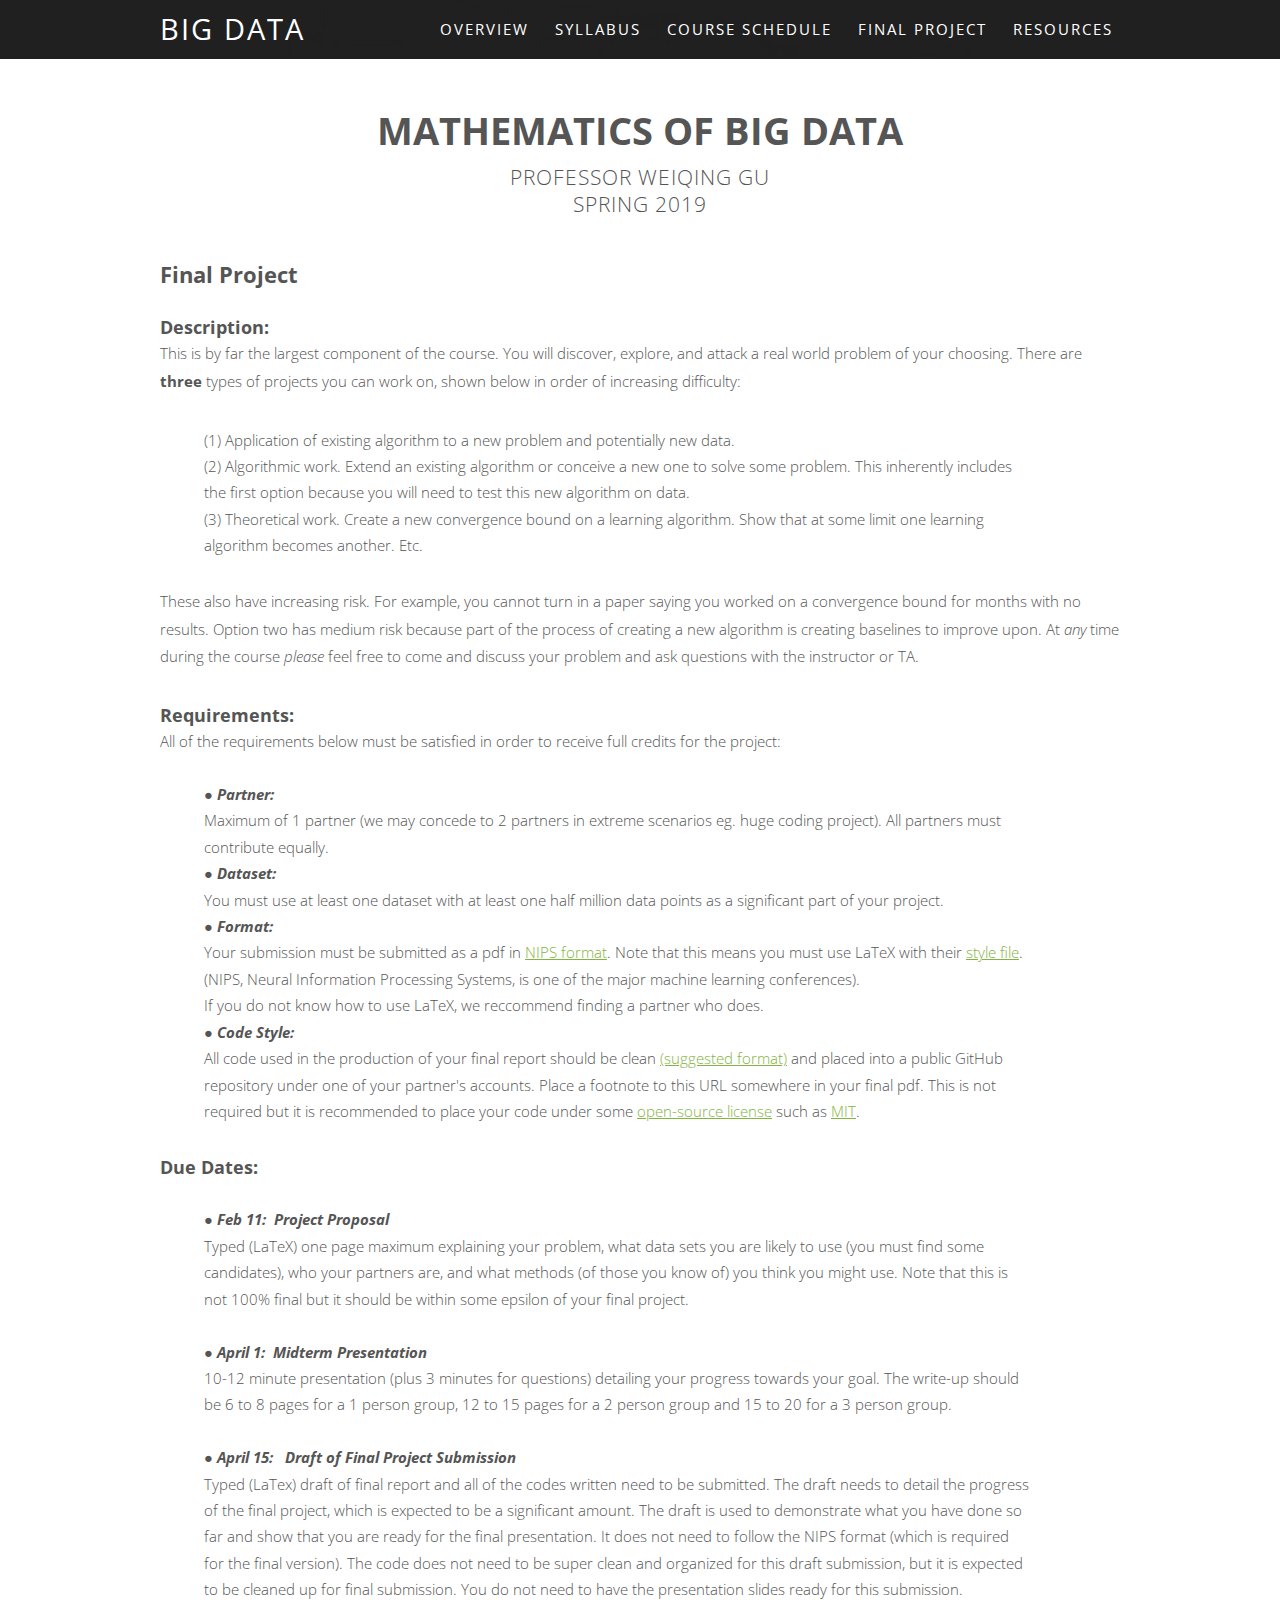
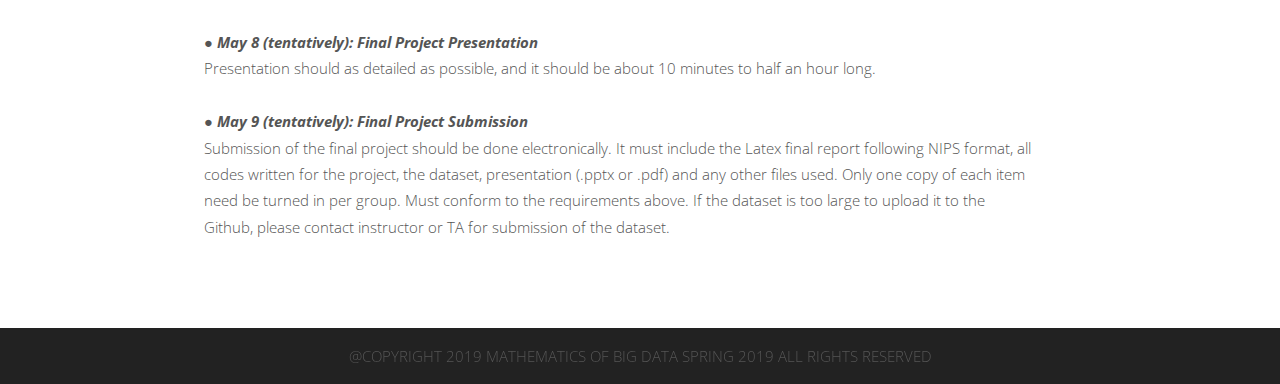
==== project.html @ ca47ff15 "initial commit" ====
<!DOCTYPE HTML>
<!--
	Solarize by TEMPLATED
	templated.co @templatedco
	Released for free under the Creative Commons Attribution 3.0 license (templated.co/license)
-->
<html>
	<head>
		<title>Final Project</title>
		<meta http-equiv="content-type" content="text/html; charset=utf-8" />
		<meta name="description" content="" />
		<meta name="keywords" content="" />
		<!--[if lte IE 8]><script src="css/ie/html5shiv.js"></script><![endif]-->
		<script src="js/jquery.min.js"></script>
		<script src="js/jquery.dropotron.min.js"></script>
		<script src="js/skel.min.js"></script>
		<script src="js/skel-layers.min.js"></script>
		<script src="js/init.js"></script>
		<noscript>
			<link rel="stylesheet" href="css/skel.css" />
			<link rel="stylesheet" href="css/style.css" />
			
		</noscript>
		<!--[if lte IE 8]><link rel="stylesheet" href="css/ie/v8.css" /><![endif]-->
	</head>
	<body>

		<!-- Header Wrapper -->
			<div class="wrapper style1">

			<!-- Header -->
				<div id="header">
					<div class="container">

						<!-- Logo -->
							<h1><a href="#" id="logo">Big Data</a></h1>

						<!-- Nav -->
							<nav id="nav">
								<ul>
									<li class="active"><a href="index.html">Overview</a></li>
									<li><a href="syllabus.html">Syllabus</a></li>
									<li><a href="schedule.html">Course Schedule</a></li>
									<li><a href="project.html">Final Project</a></li>
									<li><a href="resources.html">Resources</a></li>
								</ul>
							</nav>

					</div>
				</div>
			</div>



		<!-- Main -->
			<div id="main" class="wrapper style6">

				<!-- Content -->
				<div id="content" class="container">
					<section>
						<header class="major">
							<h2 align="center">Mathematics of Big Data</h2>
							<span class="byline" align="center">
								Professor Weiqing Gu <br>
								Spring 2019
							</span>
						</header>


						<h2>Final Project</h2>
						<br>
						<h3>Description:</h3>
						<p>
							This is by far the largest component of the course.
							You will discover, explore, and attack a real world
							problem of your choosing.
							There are <b> three </b> types of projects you
							can work on, shown below in order of increasing difficulty:
						</p>

						<ul>
							<li>
								(1) Application of existing algorithm to a new problem and
								potentially new data.
							</li>
							<li>
								(2) Algorithmic work. Extend an existing algorithm
	              or conceive a new one to solve some problem.
	              This inherently includes the first option because you will
	              need to test this new algorithm on data.
							</li>

							<li>
								(3) Theoretical work. Create a new convergence bound
	              on a learning algorithm. Show that at some limit
	              one learning algorithm becomes another. Etc.
							</li>
						</ul>

						<p>
							These also have increasing risk. For example, you cannot
	            turn in a paper saying you worked on a convergence bound
	            for months with no results. Option two has medium risk because
	            part of the process of creating a new algorithm is creating
	            baselines to improve upon.
	            At <i>any</i> time during the course <i>please</i> feel free
	            to come and discuss your problem and ask questions with the
	            instructor or TA.
					</p>

					<h3>Requirements:</h3>
						All of the requirements below must be satisfied in order
						to receive full credits for the project:

					<ul>
						<br>
						<li>
							&#9679; <b><i>Partner:</i></b> <br>
							Maximum of 1 partner (we may concede to 2 partners
              in extreme scenarios eg. huge coding project). All
              partners must contribute equally.
						</li>

						<li>
							&#9679; <b><i>Dataset:</i></b> <br>
							You must use at least one dataset with at least
							one half million data points as a significant part of
							your project.
						</li>

						<li>
							&#9679; <b><i>Format:</i></b> <br>
							Your submission must be submitted as a pdf in
							 <a href="https://nips.cc/Conferences/2016/PaperInformation/AuthorSubmissionInstructions">NIPS format</a>.
							 Note that this means you must use LaTeX with their
							 <a href="https://nips.cc/Conferences/2016/PaperInformation/StyleFiles">style file</a>.
							 (NIPS, Neural Information Processing Systems,
							 is one of the major machine learning conferences).<br>
							 If you do not know how to use LaTeX, we reccommend finding a
							 partner who does.
						</li>

						<li>
							&#9679; <b><i>Code Style:</i></b> <br>
							All code used in the production of your final report should be clean
              <a href="https://drivendata.github.io/cookiecutter-data-science/">
								(suggested format)</a>
              and placed into a public GitHub repository under one of
              your partner's accounts. Place a footnote to this
              URL somewhere in your final pdf. This is not required but
              it is recommended to place your code under some
              <a href="http://choosealicense.com/">open-source license</a>
              such as <a href="http://choosealicense.com/licenses/mit/">MIT</a>.
						</li>
					</ul>


					<h3>Due Dates:</h3>

					<ul>
						<br>
						<li>
							&#9679; <b><i>Feb 11: &nbsp;Project Proposal</i></b><br>
							Typed (LaTeX)
              one page maximum explaining your problem, what data
              sets you are likely to use (you must find some candidates),
              who your partners are, and what methods (of those you know of)
              you think you might use. Note that this is not 100% final
              but it should be within some epsilon of your final project.
						</li>
						<br>
						<li>
							&#9679; <b><i>April 1: &nbsp;Midterm Presentation</i></b><br>
							10-12 minute presentation (plus 3 minutes for questions) 
							detailing your progress towards
							your goal. The write-up should be 6 to 8 pages for a 1 person 
							group, 12 to 15 pages for a 2 person group and 15 to 20 for a 3 person group.
						</li>
						<br>

						<li>
							&#9679; <b><i>April 15: &nbsp; Draft of Final Project Submission</i></b> <br>
							Typed (LaTex) draft of final report and all of the codes written
							need to be submitted.
							The draft needs to detail the progress of the final project, which
							is expected to be a significant amount. The draft is
							used to demonstrate what you have done so far and show that you
							are ready for the final presentation.
							It does not need to follow
							the NIPS format (which is required for the final version).
							The code does not
							need to be super clean and organized for this draft submission,
							but it is expected to be cleaned up for final submission. You do
							not need to have the presentation slides ready for this submission.

						</li>
						<br>

						<li>
							&#9679; <b><i>May 8 (tentatively): Final Project Presentation</i></b> <br>
							Presentation should as detailed as possible, and it should be
							about 10 minutes to half an hour long.
						</li>
						<br>

						<li>
							&#9679; <b><i>May 9 (tentatively): Final Project Submission</i></b> <br>
							Submission of the final project should be done electronically.
							It must include the Latex final report
							following NIPS format, all codes written for the project, the
							dataset, presentation (.pptx or .pdf) and any other files used.
							Only one copy of each item need be turned in per group.
							Must conform to the requirements above. If the dataset is too
							large to upload it to the Github, please contact instructor or
							TA for submission of the dataset.
						</li>
					</ul>

					</section>
				</div>
			</div>


			<!-- Copyright -->
				<div id="copyright">
					@Copyright 2019 Mathematics of Big Data Spring 2019 All Rights Reserved
				</div>

		</div>

	</body>
</html>
---- css/skel.css ----
/* Resets (http://meyerweb.com/eric/tools/css/reset/ | v2.0 | 20110126 | License: none (public domain)) */

	html,body,div,span,applet,object,iframe,h1,h2,h3,h4,h5,h6,p,blockquote,pre,a,abbr,acronym,address,big,cite,code,del,dfn,em,img,ins,kbd,q,s,samp,small,strike,strong,sub,sup,tt,var,b,u,i,center,dl,dt,dd,ol,ul,li,fieldset,form,label,legend,table,caption,tbody,tfoot,thead,tr,th,td,article,aside,canvas,details,embed,figure,figcaption,footer,header,hgroup,menu,nav,output,ruby,section,summary,time,mark,audio,video{margin:0;padding:0;border:0;font-size:100%;font:inherit;vertical-align:baseline;}article,aside,details,figcaption,figure,footer,header,hgroup,menu,nav,section{display:block;}body{line-height:1;}ol,ul{list-style:none;}blockquote,q{quotes:none;}blockquote:before,blockquote:after,q:before,q:after{content:'';content:none;}table{border-collapse:collapse;border-spacing:0;}body{-webkit-text-size-adjust:none}

/* Box Model */

	*, *:before, *:after {
		-moz-box-sizing: border-box;
		-webkit-box-sizing: border-box;
		box-sizing: border-box;
	}

/* Container */

	body {
		/* min-width: (containers) */
		min-width: 1200px;
	}

	.container {
		margin-left: auto;
		margin-right: auto;
		
		/* width: (containers) */
		width: 1200px;
	}

	/* Modifiers */
	
		.container.small {
			/* width: (containers) * 0.75; */
			width: 900px;
		}

		.container.big {
			width: 100%;

			/* max-width: (containers) * 1.25; */
			max-width: 1500px;

			/* min-width: (containers); */
			min-width: 1200px;
		}

/* Grid */

	.\31 2u { width: 100% }
	.\31 1u { width: 91.6666666667% }
	.\31 0u { width: 83.3333333333% }
	.\39 u { width: 75% }
	.\38 u { width: 66.6666666667% }
	.\37 u { width: 58.3333333333% }
	.\36 u { width: 50% }
	.\35 u { width: 41.6666666667% }
	.\34 u { width: 33.3333333333% }
	.\33 u { width: 25% }
	.\32 u { width: 16.6666666667% }
	.\31 u { width: 8.3333333333% }
	.\-11u { margin-left: 91.6666666667% }
	.\-10u { margin-left: 83.3333333333% }
	.\-9u { margin-left: 75% }
	.\-8u { margin-left: 66.6666666667% }
	.\-7u { margin-left: 58.3333333333% }
	.\-6u { margin-left: 50% }
	.\-5u { margin-left: 41.6666666667% }
	.\-4u { margin-left: 33.3333333333% }
	.\-3u { margin-left: 25% }
	.\-2u { margin-left: 16.6666666667% }
	.\-1u { margin-left: 8.3333333333% }

	/* Rows */

		.row > * {
			float: left;
		}

		.row:after {
			content: '';
			display: block;
			clear: both;
			height: 0;
		}

		.row:first-child > * {
			padding-top: 0 !important;
		}

		/* Normal */

			.row > * {
				/* padding-left: (gutters) */
				padding-left: 40px;
			}

			.row + .row > * {
				/* padding: (gutters) 0 0 (gutters) */
				padding: 40px 0 0 40px;
			}

			.row {
				/* margin-left: -(gutters) */
				margin-left: -40px;
			}

		/* Flush */

			.row.flush > * {
				padding-left: 0;
			}

			.row + .row.flush > * {
				padding: 0;
			}

			.row.flush {
				margin-left: 0;
			}

		/* Quarter */

			.row.quarter > * {
				/* padding-left: (gutters * 0.25) */
				padding-left: 10px;
			}

			.row + .row.quarter > * {
				/* padding: (gutters * 0.25) 0 0 (gutters * 0.25) */
				padding: 10px 0 0 10px;
			}

			.row.quarter {
				/* margin-left: -(gutters * 0.25) */
				margin-left: -10px;
			}

		/* Half */

			.row.half > * {
				/* padding-left: (gutters * 0.5) */
				padding-left: 20px;
			}

			.row + .row.half > * {
				/* padding: (gutters * 0.5) 0 0 (gutters * 0.5) */
				padding: 20px 0 0 20px;
			}

			.row.half {
				/* margin-left: -(gutters * 0.5) */
				margin-left: -20px;
			}

		/* One and (a) Half */

			.row.oneandhalf > * {
				/* padding-left: (gutters * 1.5) */
				padding-left: 60px;
			}

			.row + .row.oneandhalf > * {
				/* padding: (gutters * 1.5) 0 0 (gutters * 1.5) */
				padding: 60px 0 0 60px;
			}

			.row.oneandhalf {
				/* margin-left: -(gutters * 1.5) */
				margin-left: -60px;
			}

		/* Double */

			.row.double > * {
				/* padding-left: (gutters * 2) */
				padding-left: 80px;
			}

			.row + .row.double > * {
				/* padding: (gutters * 2) 0 0 (gutters * 2) */
				padding: 80px 0 0 80px;
			}

			.row.double {
				/* margin-left: -(gutters * 2) */
				margin-left: -80px;
			}
---- css/style.css ----
@import url("font-awesome.min.css");
@import url("http://fonts.googleapis.com/css?family=Open+Sans:300,400,600,700,800");

/*
	Solarize by TEMPLATED
	templated.co @templatedco
	Released for free under the Creative Commons Attribution 3.0 license (templated.co/license)
*/

/* Basic */

	body {
		background: #222222;
	}

		body.loading * {
			-moz-transition: none !important;
			-webkit-transition: none !important;
			-o-transition: none !important;
			-ms-transition: none !important;
			transition: none !important;
			-moz-animation: none !important;
			-webkit-animation: none !important;
			-o-animation: none !important;
			-ms-animation: none !important;
			animation: none !important;
		}

	body, input, select, textarea {
		color: #555555;
		font-family: 'Open Sans', sans-serif;
		font-size: 12pt;
		font-weight: 300;
		line-height: 1.65em;
	}

	a {
		color: #82b440;
		text-decoration: underline;
	}

	strong, b {
		font-weight: 700;
	}

	em, i {
		font-style: italic;
	}

	p, ul, ol, dl, table, blockquote {
		margin: 0 0 2em 0;
	}

	p {
		line-height: 1.8em;
	}

		p.medium {
			font-size: 1.4em;
		}

	h1, h2, h3, h4, h5, h6 {
		color: inherit;
		font-weight: 700;
	}

		h1 a, h2 a, h3 a, h4 a, h5 a, h6 a {
			color: inherit;
			text-decoration: none;
		}

	h2 {
		font-size: 1.5em;
	}

	h3 {
		font-size: 1.25em;
	}

	sub {
		font-size: 0.8em;
		position: relative;
		top: 0.5em;
	}

	sup {
		font-size: 0.8em;
		position: relative;
		top: -0.5em;
	}

	hr {
		border-top: solid 1px #82b440;
		border: 0;
		margin-bottom: 1.5em;
	}

	blockquote {
		border-left: solid 0.5em #82b440;
		font-style: italic;
		padding: 1em 0 1em 2em;
	}

	section.special, article.special {
		text-align: center;
	}

	header.major {
		padding-bottom: 3em;
		text-align: center;
		text-transform: uppercase;
	}

		header.major h2 {
			font-size: 2.6em;
			font-weight: 700;
		}

		header.major .byline {
			display: block;
			padding-top: 1em;
			letter-spacing: 1px;
			font-size: 1.4em;
		}

	footer > :last-child {
		margin-bottom: 0;
	}

	footer.major {
		padding-top: 3em;
	}

/* Form */

	input[type="text"],
	input[type="password"],
	input[type="email"],
	textarea {
		-moz-appearance: none;
		-webkit-appearance: none;
		-o-appearance: none;
		-ms-appearance: none;
		appearance: none;
		background: none;
		border: solid 1px #82b440;
		color: inherit;
		display: block;
		outline: 0;
		padding: 0.75em;
		text-decoration: none;
		width: 100%;
	}

		input[type="text"]:focus,
		input[type="password"]:focus,
		input[type="email"]:focus,
		textarea:focus {
			border-color: #82b440;
		}

	input[type="text"],
	input[type="password"],
	input[type="email"] {
		line-height: 1em;
	}

	::-webkit-input-placeholder {
		color: inherit;
		opacity: 0.5;
		position: relative;
		top: 3px;
	}

	:-moz-placeholder {
		color: inherit;
		opacity: 0.5;
	}

	::-moz-placeholder {
		color: inherit;
		opacity: 0.5;
	}

	:-ms-input-placeholder {
		color: inherit;
		opacity: 0.5;
	}

	.formerize-placeholder {
		color: rgba(85, 85, 85, 0.5) !important;
	}

/* Image */

	.image {
		border: 0;
		position: relative;
	}

		.image.fit {
			display: block;
		}

			.image.fit img {
				display: block;
				width: 100%;
			}

		.image.feature {
			display: block;
			margin: 0 0 2em 0;
		}

			.image.feature img {
				display: block;
				width: 100%;
			}

/* Icon */

	.icon {
		position: relative;
	}

		.icon:before {
			content: "";
			-moz-osx-font-smoothing: grayscale;
			-webkit-font-smoothing: antialiased;
			font-family: FontAwesome;
			font-style: normal;
			font-weight: normal;
			text-transform: none !important;
		}

		.icon > .label {
			display: none;
		}

/* Lists */

	ol.default {
		list-style: decimal;
		padding-left: 1.25em;
	}

		ol.default li {
			padding-left: 0.25em;
		}

	ul.default {
		margin: 0;
		padding: 0;
		list-style: none;
	}

		ul.default li {
			padding: 0.40em 0em;
		}

	ul.icons {
		cursor: default;
		padding-bottom: 2em;
	}

		ul.icons li {
			display: inline-block;
			line-height: 1em;
			padding: 0.5em 1em;
		}

			ul.icons li:first-child {
				padding-left: 0;
			}

			ul.icons li span {
				display: none;
			}

			ul.icons li a {
				text-decoration: none;
				font-size: 2em;
				color: inherit;
				opacity: 0.2;
				-moz-transition: all 0.35s ease-in-out;
				-webkit-transition: all 0.35s ease-in-out;
				-o-transition: all 0.35s ease-in-out;
				-ms-transition: all 0.35s ease-in-out;
				transition: all 0.35s ease-in-out;
			}

			ul.icons li a:hover {
				color: inherit;
				opacity: 1;
			}

	ul.actions {
		cursor: default;
	}

		ul.actions:last-child {
			margin-bottom: 0;
		}

		ul.actions li {
			display: inline-block;
			padding: 0 0 0 1.5em;
		}

			ul.actions li:first-child {
				padding: 0;
			}

		ul.actions.vertical li {
			display: block;
			padding: 1.5em 0 0 0;
		}

			ul.actions.vertical li:first-child {
				padding: 0;
			}

	ul.special-icons {
		margin: 0em;
		padding: 0em;
	}

		ul.special-icons > li {
			position: relative;
			padding: 0.50em 0em 0.50em 0em;
		}

		ul.special-icons > li:before {
			position: absolute;
			left: 0;
			top: 2em;
			display: block;
			background: none;
			font-size: 2em;
			border-radius: 5px;
		}

		ul.special-icons > li:first-child {
			border-top: none;
		}

		ul.special-icons h3 {
			margin-bottom: 0.80em;
			line-height: 2em;
			text-transform: uppercase;
			font-weight: 700;
			font-size: 1.2em;
		}

		ul.special-icons span {
			line-height: 190%;
		}

		ul.special-icons .fa {
			float: left;
			display: inline-block;
			padding-right: 1em;
			font-size: 1.4em;
			color: #82b440;
		}

		ul.special-icons p {
			padding-left: 2.7em;
		}

/* Tables */

	table {
		width: 100%;
	}

		table.default {
			width: 100%;
		}

			table.default tbody tr {
				border-bottom: solid 1px #82b440;
			}

			table.default td {
				padding: 0.5em 1em 0.5em 1em;
			}

			table.default th {
				font-weight: 700;
				padding: 0.5em 1em 0.5em 1em;
				text-align: left;
			}

			table.default thead {
				background: #555555;
				color: #fff;
			}

/* Button */

	input[type="submit"],
	input[type="reset"],
	input[type="button"],
	.button {
		-moz-appearance: none;
		-webkit-appearance: none;
		-o-appearance: none;
		-ms-appearance: none;
		appearance: none;
		background: none;
		border-radius: none;
		border: 2px solid;
		border-color: #82b440;
		color: #82b440;
		cursor: pointer;
		display: inline-block;
		padding: 0.90em 1.2em;
		letter-spacing: 1px;
		text-align: center;
		text-decoration: none;
		text-transform: uppercase;
		font-size: 1.4em;
		-moz-transition: all 0.35s ease-in-out;
		-webkit-transition: all 0.35s ease-in-out;
		-o-transition: all 0.35s ease-in-out;
		-ms-transition: all 0.35s ease-in-out;
		transition: all 0.35s ease-in-out;
	}

		input[type="submit"]:hover,
		input[type="reset"]:hover,
		input[type="button"]:hover,
		.button:hover {
			background: #82b440;
			color: white;
		}

		input[type="submit"].alt,
		input[type="reset"].alt,
		input[type="button"].alt,
		.button.alt {
			border-color: inherit;
			color: inherit;
		}

			input[type="submit"].alt:hover,
			input[type="reset"].alt:hover,
			input[type="button"].alt:hover,
			.button.alt:hover {
				background: white;
				color: #82b440;
			}

		input[type="submit"].fit,
		input[type="reset"].fit,
		input[type="button"].fit,
		.button.fit {
			width: 100%;
		}

		input[type="submit"].small,
		input[type="reset"].small,
		input[type="button"].small,
		.button.small {
			font-size: 0.8em;
		}

/* Wrapper */

	.wrapper {
		padding: 6em 0em 4em 0em;
	}

		.wrapper.style1 {
			padding: 0em;
			background: #222222 url(../images/bigdata.jpg) no-repeat;
			background-size: cover;
		}

		.wrapper.style2 {
			background: #f2f2f2;
		}

			.wrapper.style2 .major {
				text-align: left !important;
			}

				.wrapper.style2 .major h2 {
					display: block;
					margin-bottom: 0.70em;
					letter-spacing: 1px;
					line-height: 1.4em;
					text-transform: uppercase;
					font-size: 1.8em;
					font-weight: 400;
				}

				.wrapper.style2 .major .byline {
					letter-spacing: normal;
					line-height: 1.6em;
					text-transform: capitalize;
					font-size: 1.4em;
				}

			.wrapper.style2 h3 {
				display: block;
				margin-bottom: 1em;
				letter-spacing: 1px;
				line-height: 1.4em;
				text-transform: uppercase;
				font-size: 1.6em;
				font-weight: 400;
			}

		.wrapper.style3 {
			padding-bottom: 6em;
			background: #f2f2f2;
			color: black;
		}

			.wrapper.style3 .container {
				padding-left: 6em;
				padding-right: 6em;
			}

			.wrapper.style3 p {
				font-size: 1.2em;
			}

		.wrapper.style4 {
			background: #696969;
			color: white;
		}

		.wrapper.style5 {
			background: #82b440;
			text-align: center;
			color: white;
		}

			.wrapper.style5 .image {
				display: block;
				width: 60%;
				margin: 0em auto 2em auto;
			}

				.wrapper.style5 .image img {
					border-radius: 50%;
					border: 10px solid;
					border-color: white;
				}

		.wrapper.style6 {
			background: white;
		}

			.wrapper.style6 p {
				font-size: 1.05em;
			}

			.wrapper.style6 ul {
				margin-left: 3em;
				margin-right: 6em;
			}

			.wrapper.style6  td, th{
			    border: 1px solid black;
			    text-align: left;
			    padding: 8px
			}

			.wrapper.style6  tr:nth-child(even) {
			    background-color: #696969;
					color: white;
			}

			.wrapper.style6  thead {
					background-color: #696969;
					color: white;
			}


		.wrapper.style7 {
			background: white;
		}

			.wrapper.style7 p {
				font-size: 1.05em;
			}

			.wrapper.style7 ul {
				margin-left: 3em;
				margin-right: 6em;
			}

			.wrapper.style7  td, th{
			    border: 1px solid black;
			    text-align: left;
			    padding: 8px
			}

			.wrapper.style7  thead {
					background-color: #696969;
					color: white;
			}


/* Header */

	#header {
		color: white;
		height: 4em;
		background: rgba(0, 0, 0, 0.5);
	}

		#header .container {
			position: relative;
		}

	.homepage #logo {
		display: none;
	}

	.homepage #nav {
		position: static;
		right: none;
		text-align: center;
	}

	#logo {
		line-height: 2em;
		letter-spacing: 2px;
		text-transform: uppercase;
		font-size: 2em;
		font-weight: 400;
	}

		#logo h1 {
			display: inline-block;
			margin: 0;
			padding: 0;
		}

		#logo a {
			color: inherit;
		}

	#nav {
		position: absolute;
		top: 0;
		right: 0;
	}

		#nav > ul {
			margin: 0;
		}

			#nav > ul > li {
				border-radius: 4px;
				display: inline-block;
				margin-left: 0.5em;
				padding: 0 0.5em;
			}

				#nav > ul > li a {
					color: inherit;
					line-height: 4em;
					letter-spacing: 2px;
					text-decoration: none;
					text-transform: uppercase;
					font-weight: 400;
					font-size: 1em;
				}

				#nav > ul > li:first-child {
					margin-left: 0;
				}

				#nav > ul > li.active a {
					color: white;
				}

				#nav > ul > li > ul {
					display: none;
				}

/* Dropotron */

	.dropotron {
		top: 2em;
		background: rgba(32, 32, 32, 0.75);
		border-radius: 4px;
		color: inherit;
		min-width: 12em;
		padding: 1em 0;
		color: white;
	}

		.dropotron > li {
			line-height: 2em;
			padding: 0 1em;
		}

			.dropotron > li > a {
				color: inherit;
				letter-spacing: 2px;
				text-decoration: none;
				text-transform: uppercase;
			}

			.dropotron > li.active > a, .dropotron > li:hover > a {
				color: inherit;
			}

		.dropotron.level-0 {
			border-radius: 0 0 4px 4px;
			font-size: 1em;
			margin-left: -0.5em;
		}

/* Banner */

	#banner {
		padding: 6em 0em 3em 0em;
		text-align: center;
		text-transform: uppercase;
		color: white;
	}

		#banner .container {
			padding: 0em 8em;
		}

		#banner h2 {
			display: inline-block;
			padding: 0.50em 0.30em;
			font-size: 3em;
			font-weight: 400;
		}


		#banner span, #banner p {
			display: block;
			letter-spacing: 1px;
			text-transform: uppercase;
			font-size: 1.3em;
			font-weight: 300;
		}

		#banner span {
			padding: 1em 0em;
		}

/* Main */

	#main {
		padding: 4em 0;
	}

		#main #content .major, #main #sidebar .major {
			text-align: left;
		}

		#main #sidebar section {
			margin-top: 4em;
		}

			#main #sidebar section:first-child {
				margin-top: 0;
			}

		#main #sidebar .major {
			padding-bottom: 2em;
		}

			#main #sidebar .major h2 {
				font-size: 1.8em;
			}

/* Footer */

	#footer {
		padding: 6em 0 2em 0;
		text-align: center;
		color: white;
	}

		#footer hr {
			border-bottom: 1px solid;
			border-color: inherit;
			opacity: .05;
		}

		#footer .major h2 {
			color: inherit;
		}

		#footer .major .byline {
			color: inherit;
			opacity: .4;
		}

		#footer .copyright {
			margin-top: 3em;
			text-align: center;
		}

/* Copyright */

	#copyright {
		position: relative;
		text-transform: uppercase;
		text-align: center;
		padding: 1em 0em 1em 0em;
		color: inherit;
		opacity: 1.0;
	}

		#copyright a {
			text-decoration: none;
			color: inherit;
		}

/* Extra */

	#extra1 h2 {
		display: block;
		margin-bottom: 1em;
		letter-spacing: 1px;
		line-height: 1.4em;
		text-transform: uppercase;
		font-size: 1.8em;
		font-weight: 400;
	}

	#extra1 h3 {
		display: block;
		margin-bottom: 1em;
		letter-spacing: 1px;
		line-height: 1.4em;
		text-transform: uppercase;
		font-size: 1.6em;
		font-weight: 400;
	}

/* Team */

	#team h3 {
		margin-bottom: 0.50em;
		letter-spacing: 2px;
		text-transform: uppercase;
		font-weight: 700;
	}
---- css/ie/v8.css ----
/*
	Solarize by TEMPLATED
	templated.co @templatedco
	Released for free under the Creative Commons Attribution 3.0 license (templated.co/license)
*/

/* Header */

	#header {
		background: #4c4c4c;
	}

/* Wrapper */

	.wrapper.style5 .image img {
		position: relative;
		-ms-behavior: url("css/ie/PIE.htc");
	}

/* Dropotron */

	.dropotron {
		background: #4c4c4c;
	}

/* Copyright */

	#copyright .container {
		border-color: #303030;
	}
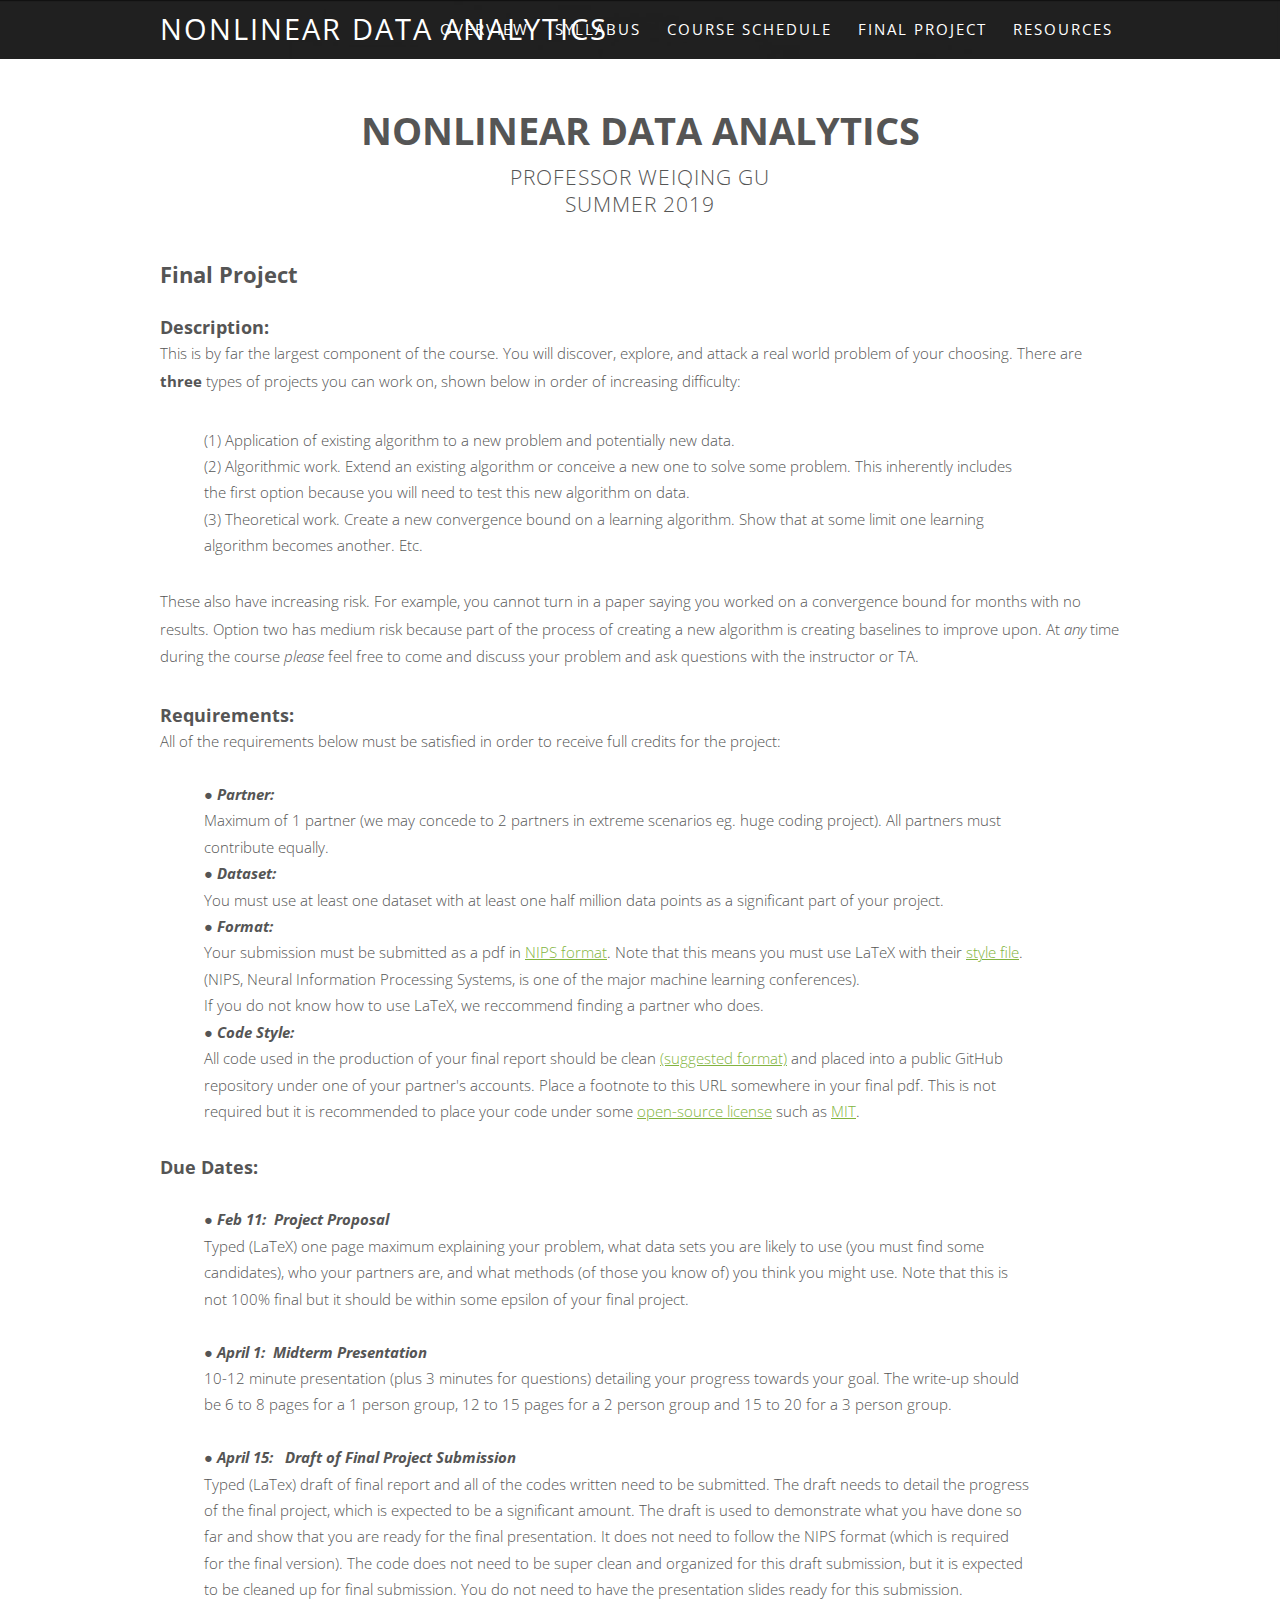
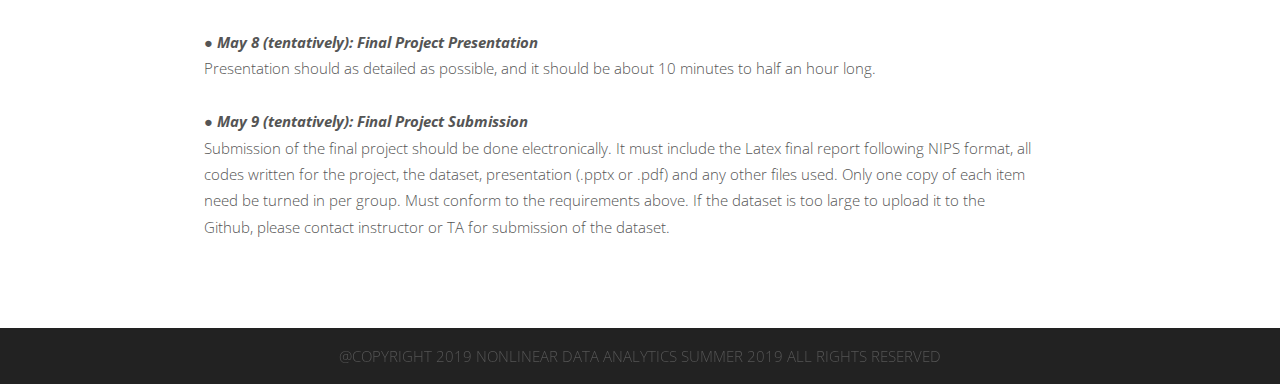
==== commit 785820c9: "revise course info" ====
--- a/project.html
+++ b/project.html
@@ -33,7 +33,7 @@
 					<div class="container">
 
 						<!-- Logo -->
-							<h1><a href="#" id="logo">Big Data</a></h1>
+							<h1><a href="#" id="logo">Nonlinear Data Analytics</a></h1>
 
 						<!-- Nav -->
 							<nav id="nav">
@@ -59,10 +59,10 @@
 				<div id="content" class="container">
 					<section>
 						<header class="major">
-							<h2 align="center">Mathematics of Big Data</h2>
+							<h2 align="center">Nonlinear Data Analytics</h2>
 							<span class="byline" align="center">
 								Professor Weiqing Gu <br>
-								Spring 2019
+								Summer 2019
 							</span>
 						</header>
 
@@ -223,7 +223,7 @@
 
 			<!-- Copyright -->
 				<div id="copyright">
-					@Copyright 2019 Mathematics of Big Data Spring 2019 All Rights Reserved
+					@Copyright 2019 Nonlinear Data Analytics Summer 2019 All Rights Reserved
 				</div>
 
 		</div>
--- a/css/style.css
+++ b/css/style.css
@@ -474,7 +474,7 @@
 
 		.wrapper.style1 {
 			padding: 0em;
-			background: #222222 url(../images/bigdata.jpg) no-repeat;
+			background: #222222 url(../images/analytics.png) no-repeat;
 			background-size: cover;
 		}
 
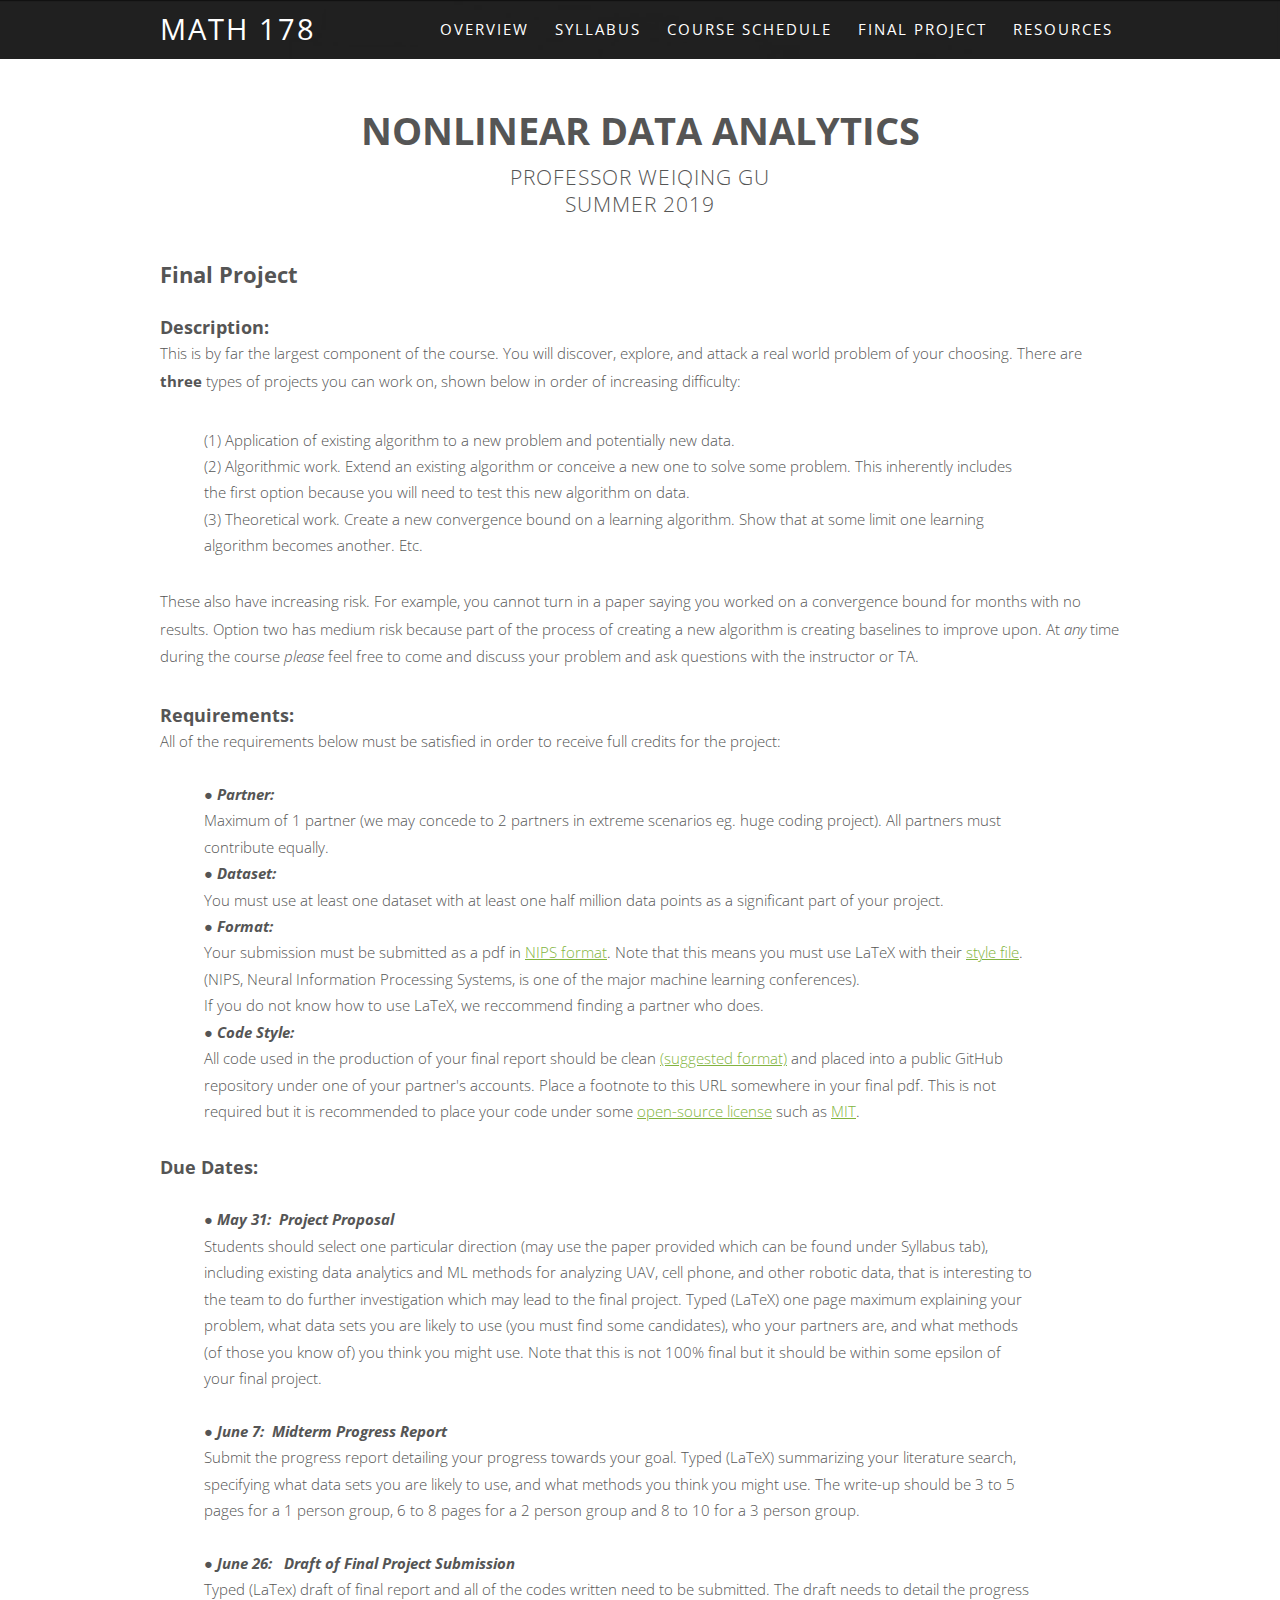
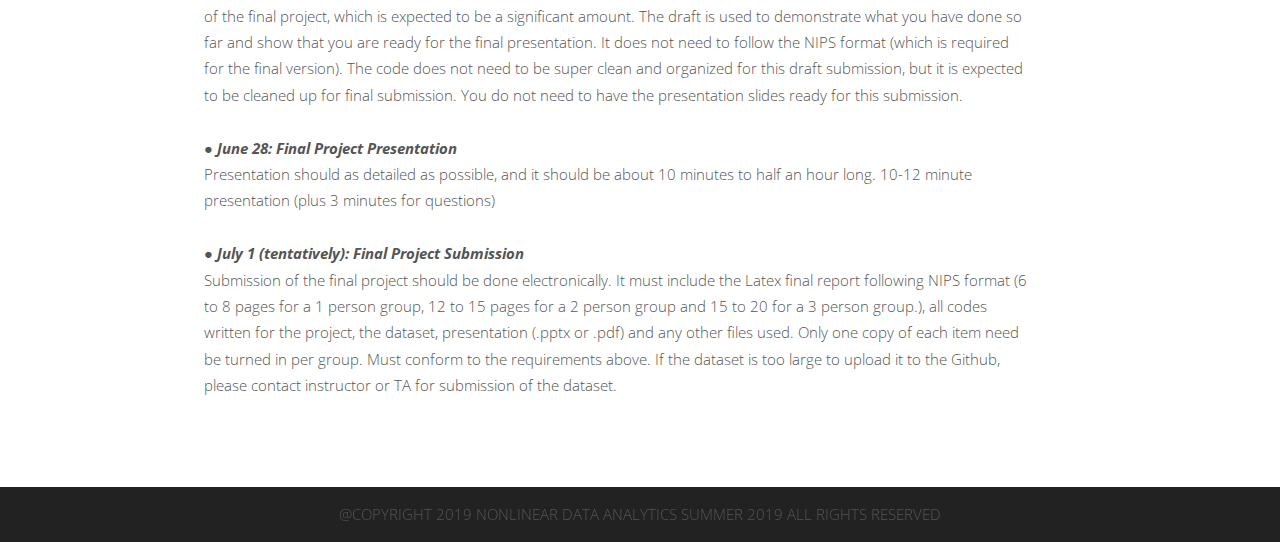
==== commit c075dd9f: "draft vertion" ====
--- a/project.html
+++ b/project.html
@@ -33,7 +33,7 @@
 					<div class="container">
 
 						<!-- Logo -->
-							<h1><a href="#" id="logo">Nonlinear Data Analytics</a></h1>
+							<h1><a href="#" id="logo">Math 178</a></h1>
 
 						<!-- Nav -->
 							<nav id="nav">
@@ -160,8 +160,11 @@
 					<ul>
 						<br>
 						<li>
-							&#9679; <b><i>Feb 11: &nbsp;Project Proposal</i></b><br>
-							Typed (LaTeX)
+							&#9679; <b><i>May 31: &nbsp;Project Proposal</i></b><br>
+							Students should	select one particular direction (may use the paper provided which can be found under Syllabus tab),
+                            including existing data analytics and ML methods for analyzing UAV, cell phone, and other robotic data,
+                            that is interesting to the team to do further investigation which may lead to the final project.
+                            Typed (LaTeX)
               one page maximum explaining your problem, what data
               sets you are likely to use (you must find some candidates),
               who your partners are, and what methods (of those you know of)
@@ -170,16 +173,16 @@
 						</li>
 						<br>
 						<li>
-							&#9679; <b><i>April 1: &nbsp;Midterm Presentation</i></b><br>
-							10-12 minute presentation (plus 3 minutes for questions) 
-							detailing your progress towards
-							your goal. The write-up should be 6 to 8 pages for a 1 person 
-							group, 12 to 15 pages for a 2 person group and 15 to 20 for a 3 person group.
-						</li>
-						<br>
-
-						<li>
-							&#9679; <b><i>April 15: &nbsp; Draft of Final Project Submission</i></b> <br>
+							&#9679; <b><i>June 7: &nbsp;Midterm Progress Report</i></b><br>
+							Submit the progress report detailing your progress towards
+							your goal. Typed (LaTeX) summarizing your literature search, specifying what data
+              sets you are likely to use, and what methods you think you might use. The write-up should be 3 to 5 pages for a 1 person
+							group, 6 to 8 pages for a 2 person group and 8 to 10 for a 3 person group.
+						</li>
+						<br>
+
+						<li>
+							&#9679; <b><i>June 26: &nbsp; Draft of Final Project Submission</i></b> <br>
 							Typed (LaTex) draft of final report and all of the codes written
 							need to be submitted.
 							The draft needs to detail the progress of the final project, which
@@ -197,17 +200,19 @@
 						<br>
 
 						<li>
-							&#9679; <b><i>May 8 (tentatively): Final Project Presentation</i></b> <br>
-							Presentation should as detailed as possible, and it should be
-							about 10 minutes to half an hour long.
-						</li>
-						<br>
-
-						<li>
-							&#9679; <b><i>May 9 (tentatively): Final Project Submission</i></b> <br>
+							&#9679; <b><i>June 28: Final Project Presentation</i></b> <br>
+                            Presentation should as detailed as possible, and it should be
+							about 10 minutes to half an hour long. 10-12 minute presentation (plus 3 minutes for questions)
+						</li>
+						<br>
+
+						<li>
+							&#9679; <b><i>July 1 (tentatively): Final Project Submission</i></b> <br>
 							Submission of the final project should be done electronically.
 							It must include the Latex final report
-							following NIPS format, all codes written for the project, the
+							following NIPS format (6 to 8 pages for a 1 person
+							group, 12 to 15 pages for a 2 person group and 15 to 20 for a 3 person group.),
+                            all codes written for the project, the
 							dataset, presentation (.pptx or .pdf) and any other files used.
 							Only one copy of each item need be turned in per group.
 							Must conform to the requirements above. If the dataset is too
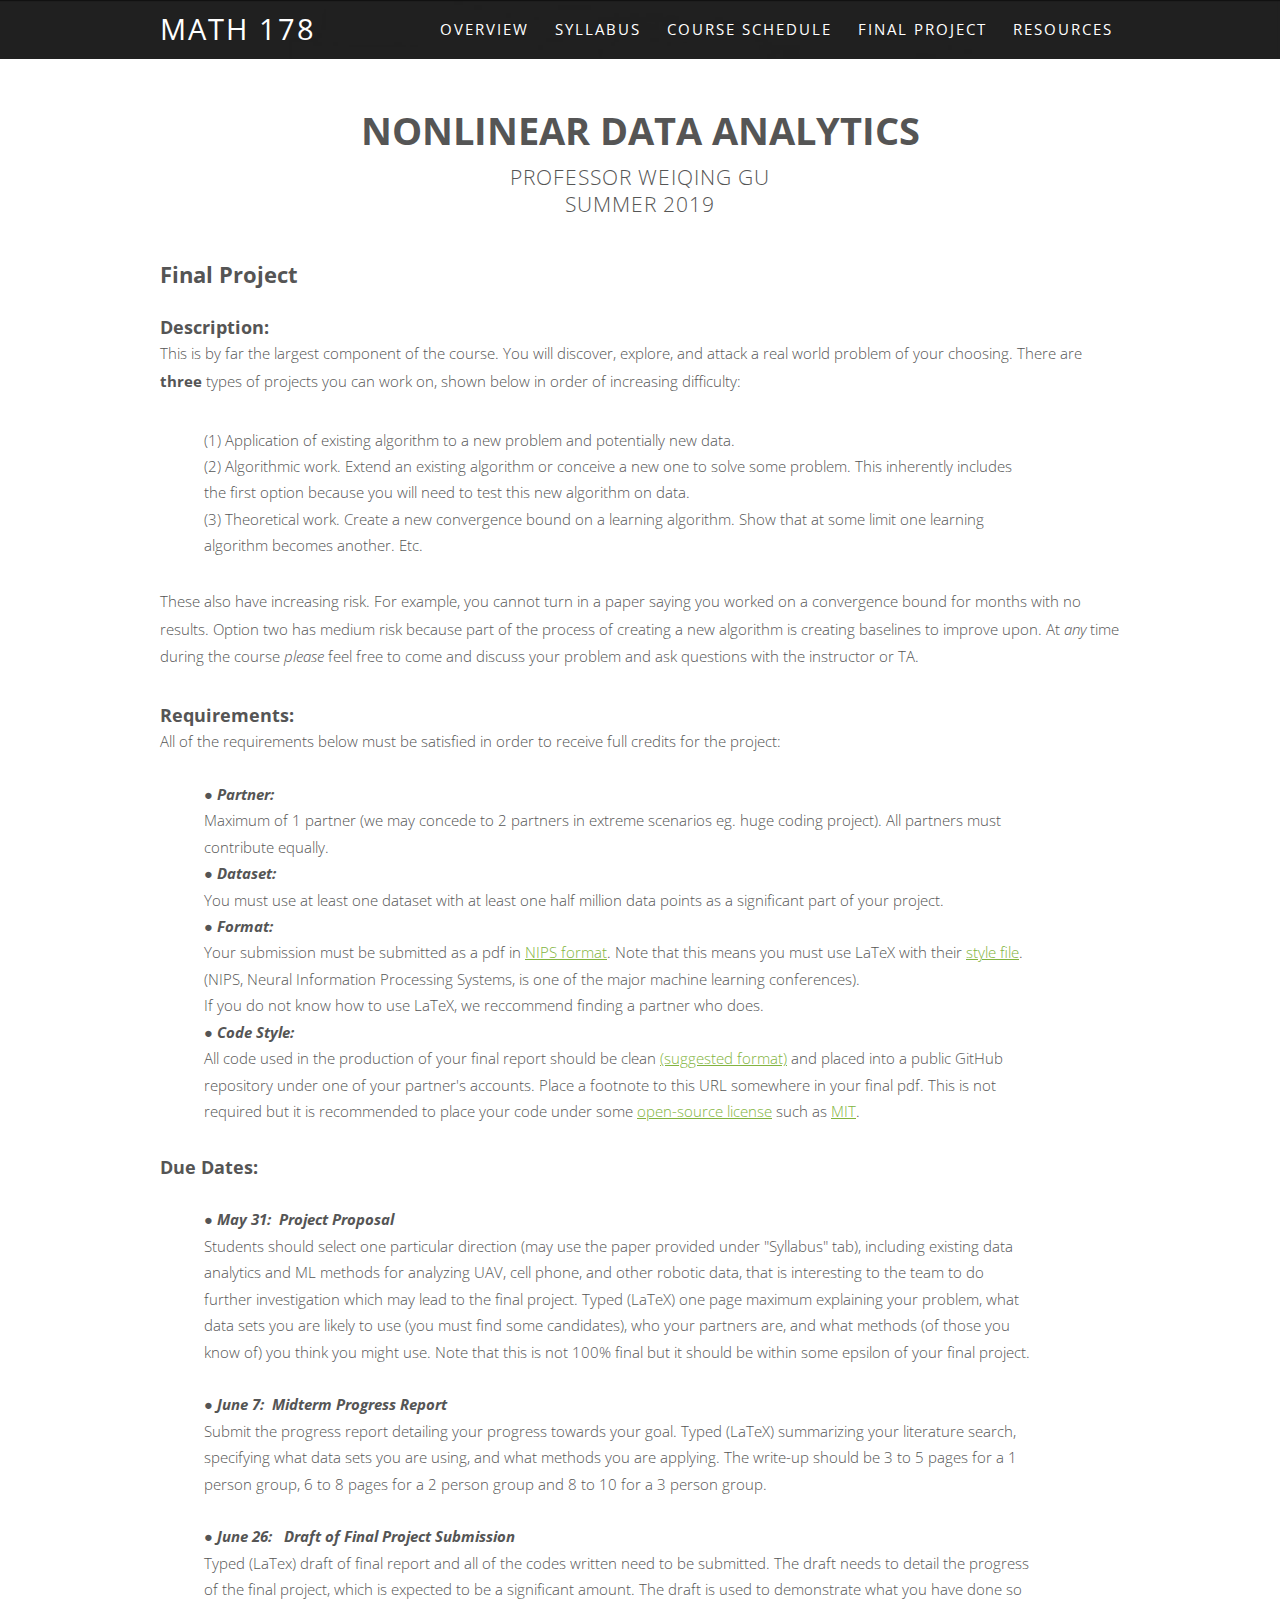
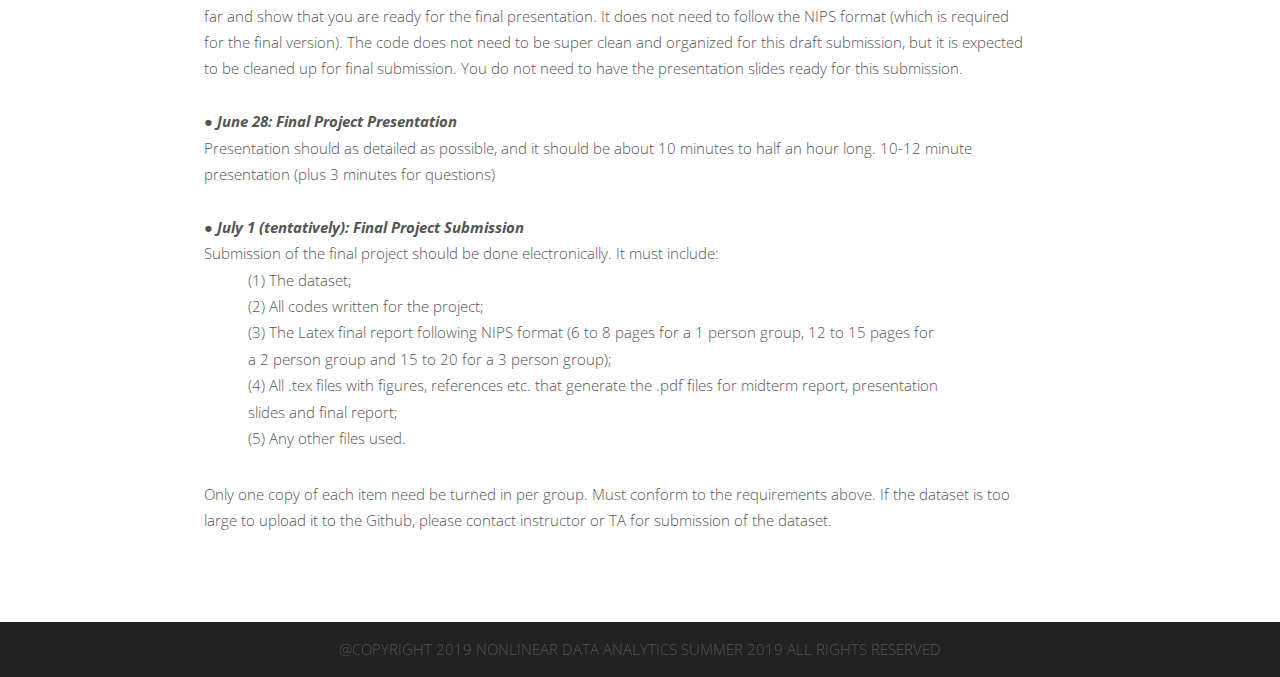
==== commit 6d86636f: "update final project description" ====
--- a/project.html
+++ b/project.html
@@ -161,7 +161,7 @@
 						<br>
 						<li>
 							&#9679; <b><i>May 31: &nbsp;Project Proposal</i></b><br>
-							Students should	select one particular direction (may use the paper provided which can be found under Syllabus tab),
+							Students should	select one particular direction (may use the paper provided under "Syllabus" tab),
                             including existing data analytics and ML methods for analyzing UAV, cell phone, and other robotic data,
                             that is interesting to the team to do further investigation which may lead to the final project.
                             Typed (LaTeX)
@@ -176,7 +176,7 @@
 							&#9679; <b><i>June 7: &nbsp;Midterm Progress Report</i></b><br>
 							Submit the progress report detailing your progress towards
 							your goal. Typed (LaTeX) summarizing your literature search, specifying what data
-              sets you are likely to use, and what methods you think you might use. The write-up should be 3 to 5 pages for a 1 person
+              sets you are using, and what methods you are applying. The write-up should be 3 to 5 pages for a 1 person
 							group, 6 to 8 pages for a 2 person group and 8 to 10 for a 3 person group.
 						</li>
 						<br>
@@ -209,11 +209,26 @@
 						<li>
 							&#9679; <b><i>July 1 (tentatively): Final Project Submission</i></b> <br>
 							Submission of the final project should be done electronically.
-							It must include the Latex final report
-							following NIPS format (6 to 8 pages for a 1 person
-							group, 12 to 15 pages for a 2 person group and 15 to 20 for a 3 person group.),
-                            all codes written for the project, the
-							dataset, presentation (.pptx or .pdf) and any other files used.
+							It must include:
+							<ul>
+								<li>
+									(1) The dataset;
+								</li>
+								<li>
+									(2) All codes written for the project;
+								</li>
+								<li>
+									(3) The Latex final report following NIPS format (6 to 8 pages for a 1 person
+							group, 12 to 15 pages for a 2 person group and 15 to 20 for a 3 person group);
+								</li>
+								<li>
+									(4) All .tex files with figures, references etc. that generate the .pdf files for midterm report,
+							presentation slides and final report;
+								</li>
+								<li>
+									(5) Any other files used.
+								</li>
+							</ul>
 							Only one copy of each item need be turned in per group.
 							Must conform to the requirements above. If the dataset is too
 							large to upload it to the Github, please contact instructor or
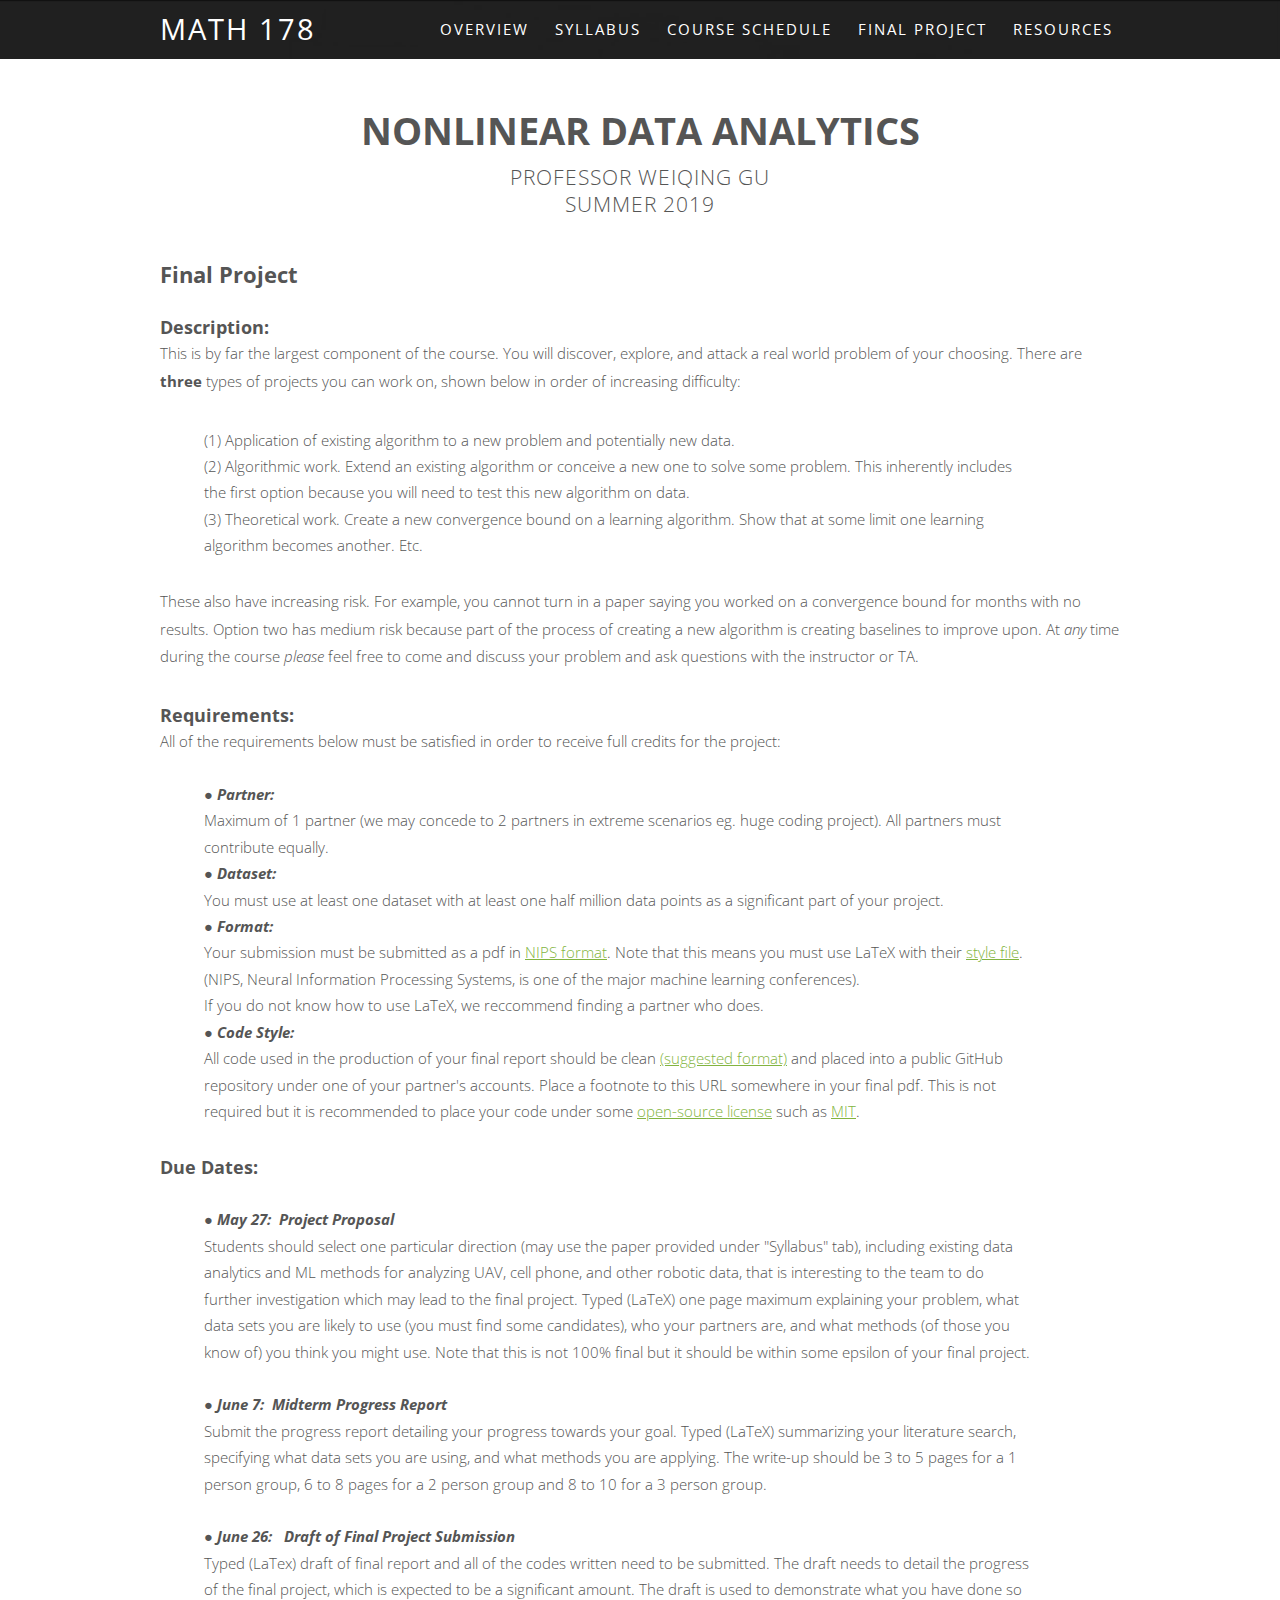
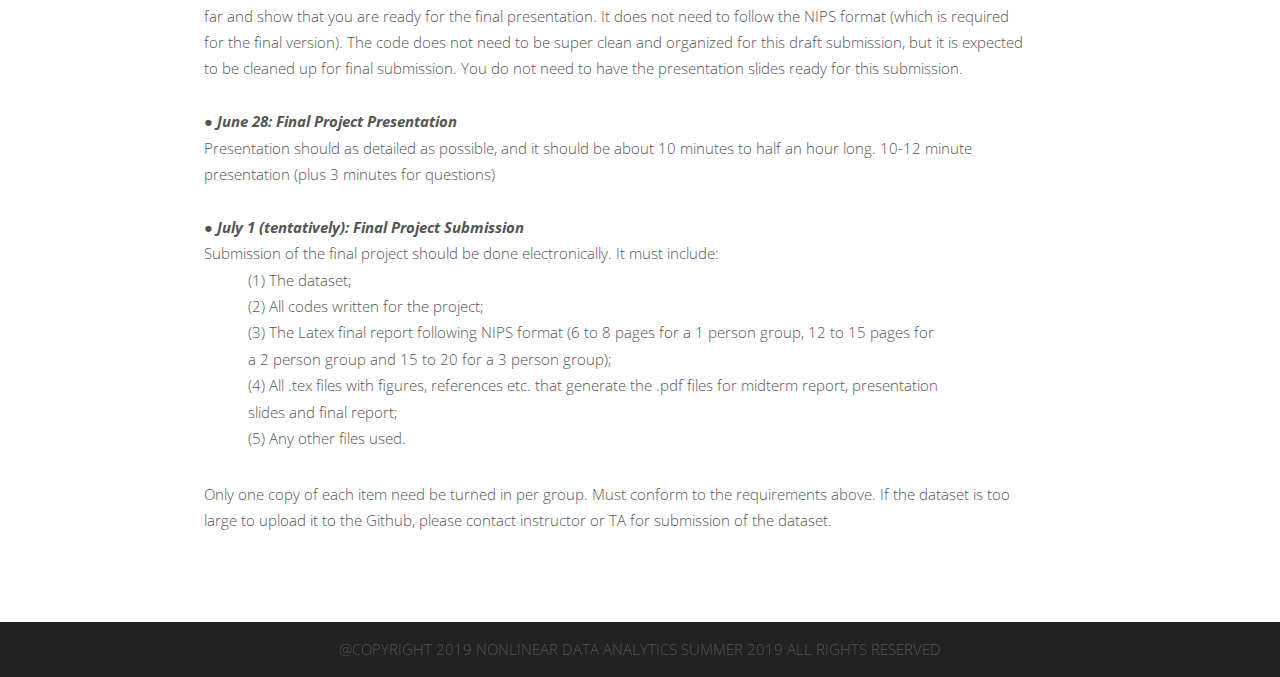
==== commit 48caaac0: "upload new reading summary policy" ====
--- a/project.html
+++ b/project.html
@@ -160,7 +160,7 @@
 					<ul>
 						<br>
 						<li>
-							&#9679; <b><i>May 31: &nbsp;Project Proposal</i></b><br>
+							&#9679; <b><i>May 27: &nbsp;Project Proposal</i></b><br>
 							Students should	select one particular direction (may use the paper provided under "Syllabus" tab),
                             including existing data analytics and ML methods for analyzing UAV, cell phone, and other robotic data,
                             that is interesting to the team to do further investigation which may lead to the final project.
